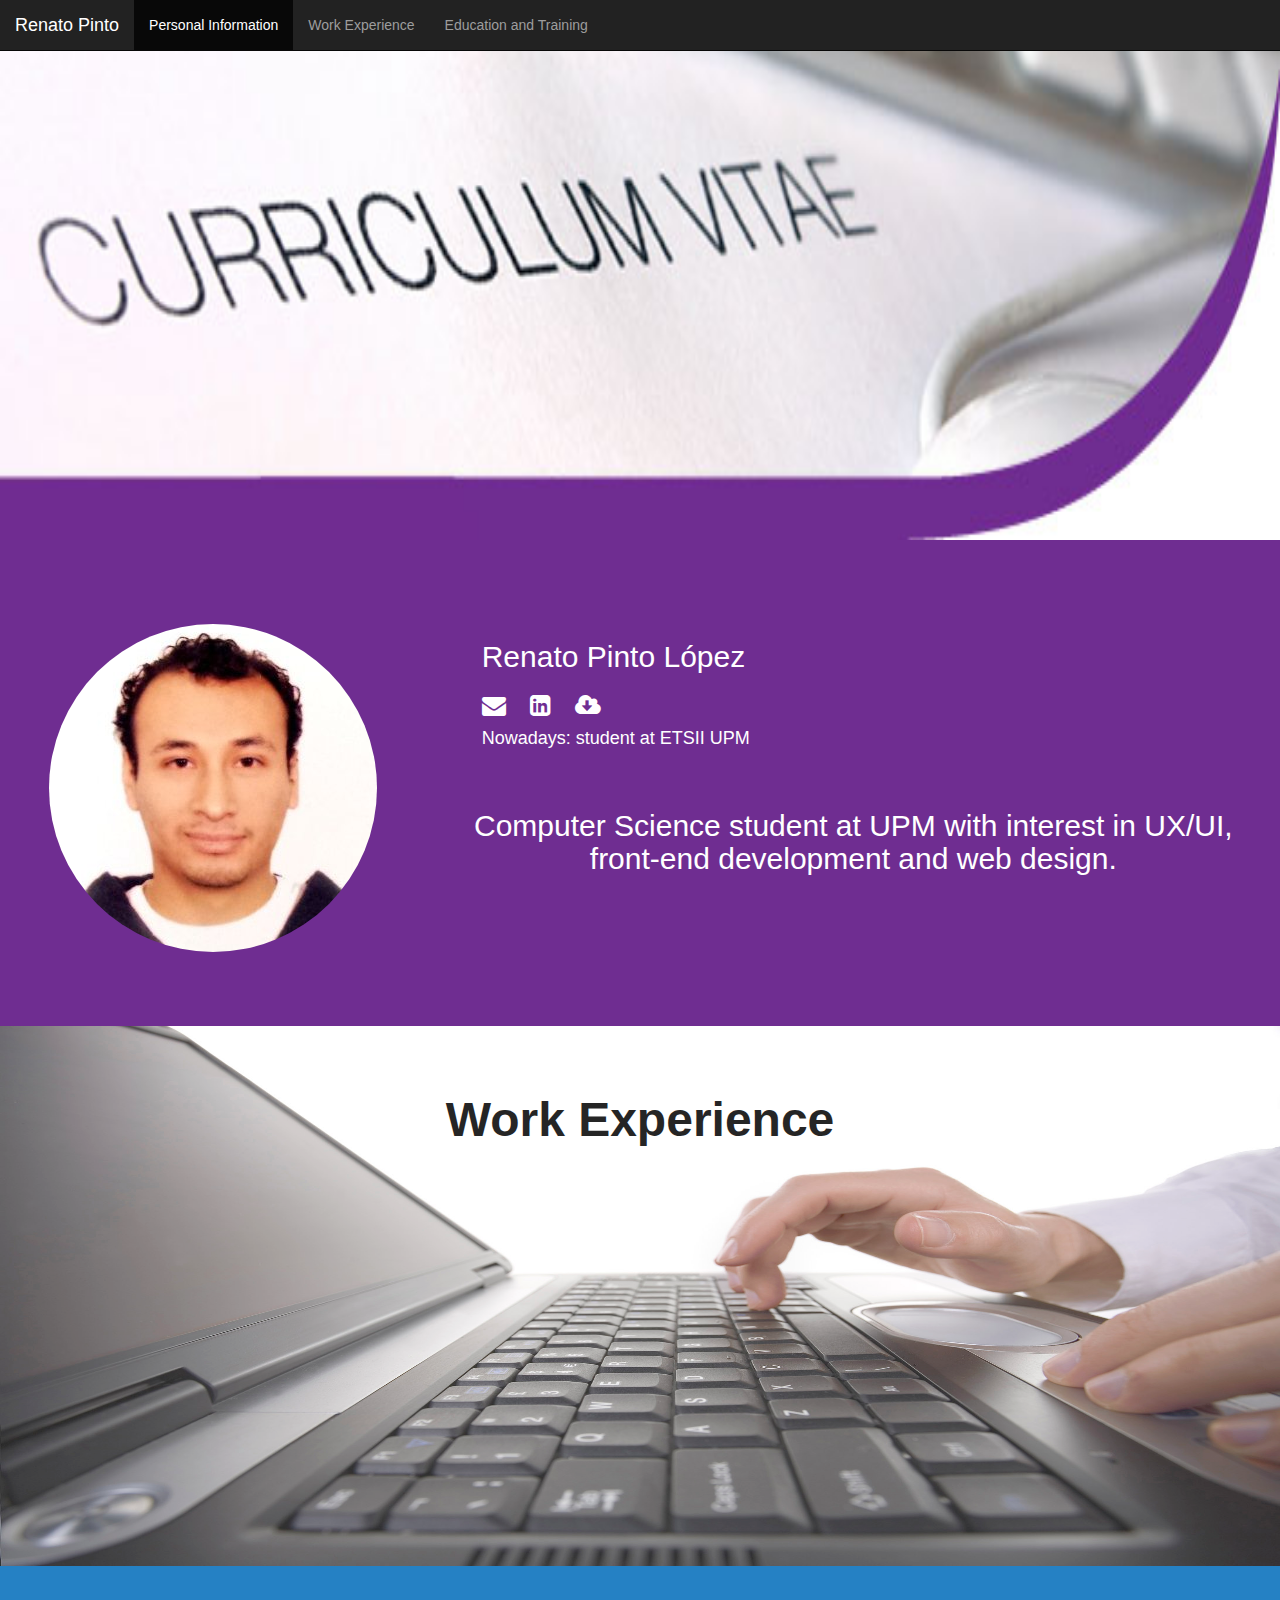
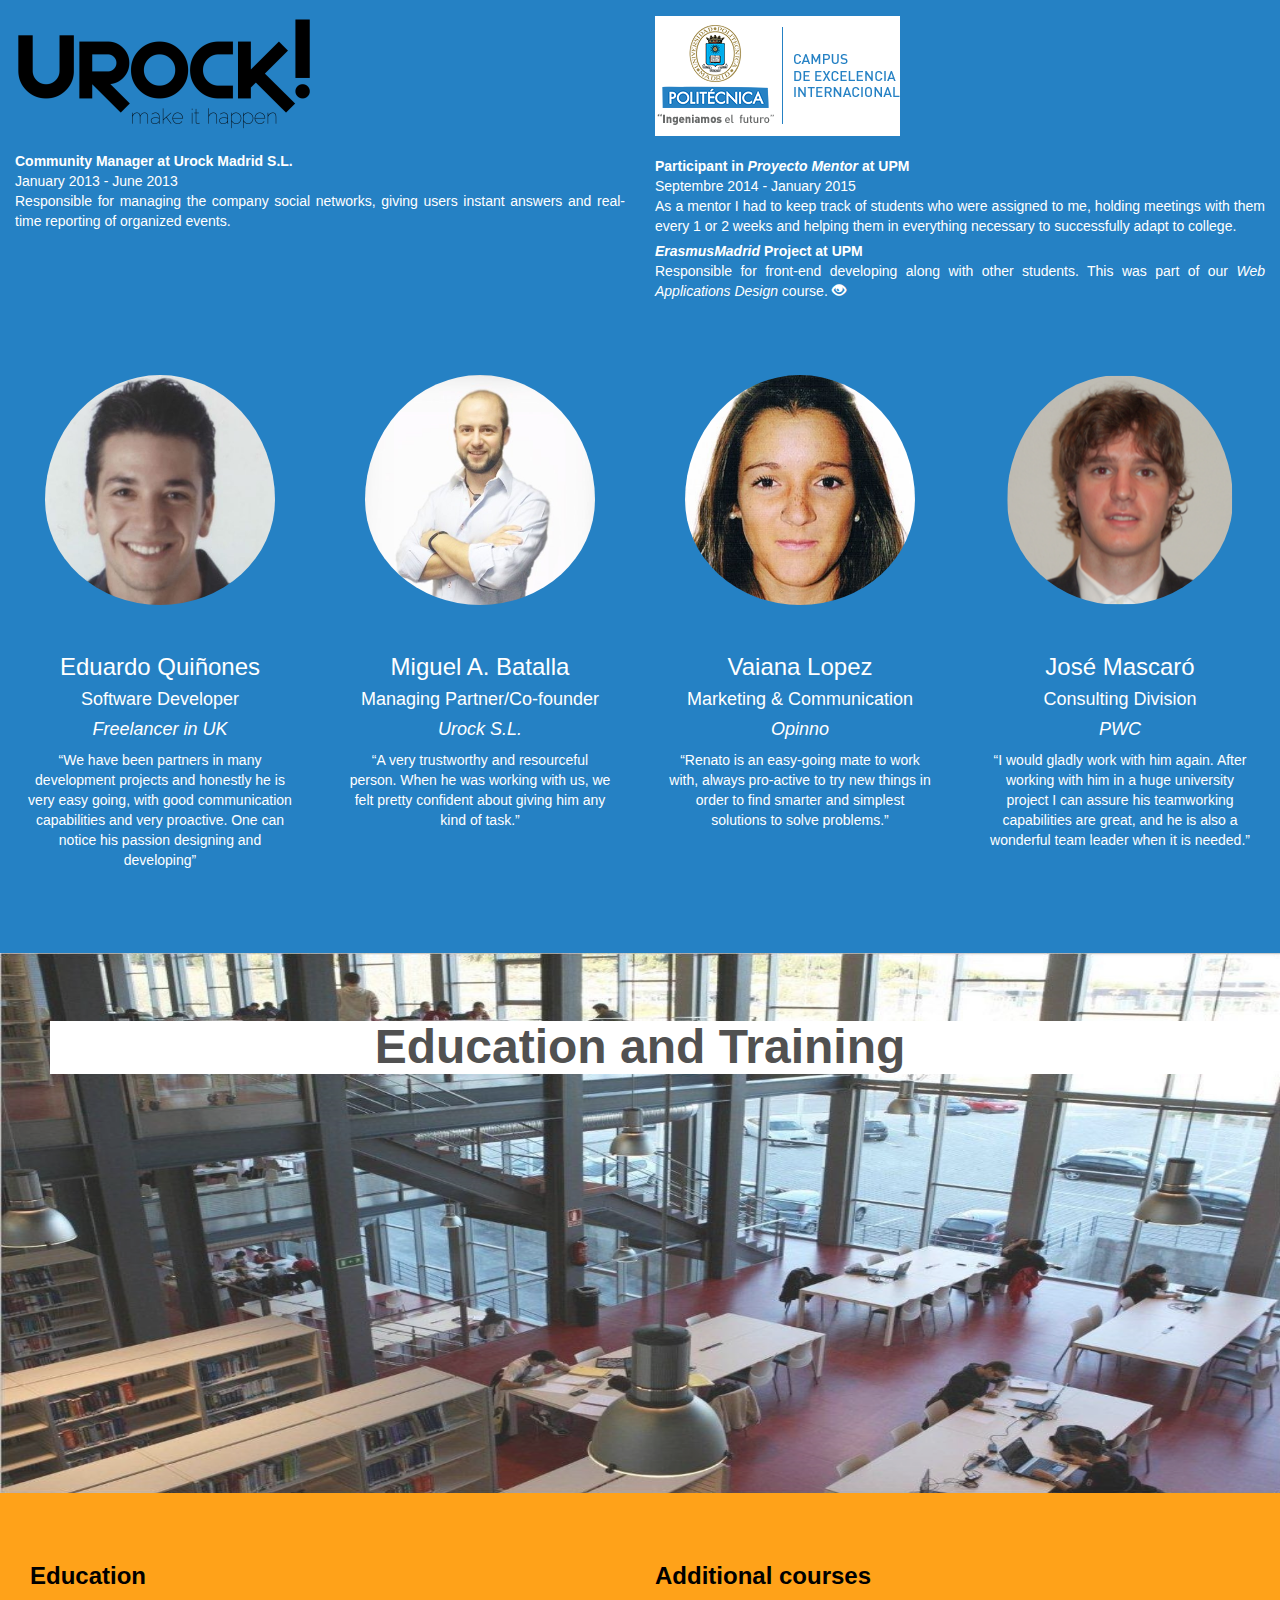
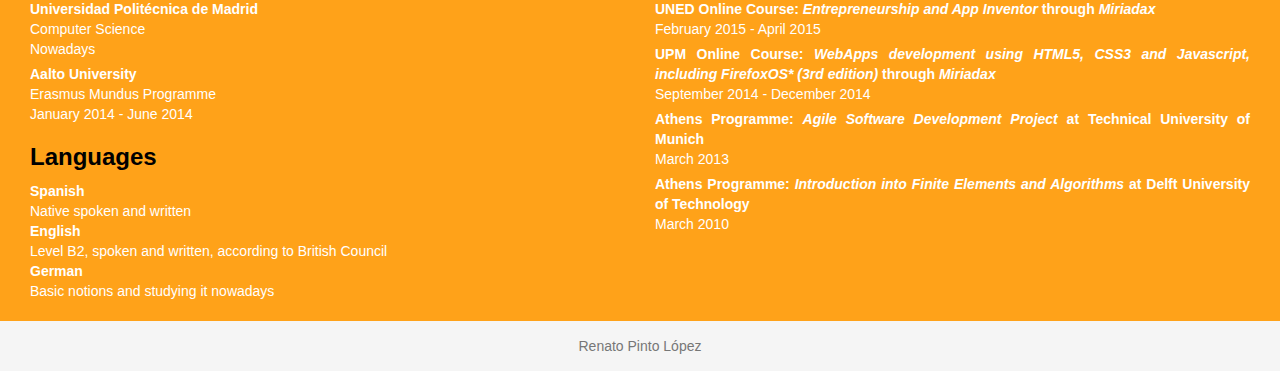
==== index.html @ 55683bf7 "First web curriculum" ====
<!DOCTYPE html>
<html>
<head>
	<title>Renato Pinto | Web Curriculum</title>
	<meta charset="utf-8">
	<meta name="viewport" content="width=device-width, initial-scale=1">
	<link rel="stylesheet" href="http://maxcdn.bootstrapcdn.com/bootstrap/3.3.5/css/bootstrap.min.css">
	<link rel="stylesheet" href="https://maxcdn.bootstrapcdn.com/font-awesome/4.4.0/css/font-awesome.min.css">
	<script src="https://ajax.googleapis.com/ajax/libs/jquery/1.11.3/jquery.min.js"></script>
	<script src="http://maxcdn.bootstrapcdn.com/bootstrap/3.3.5/js/bootstrap.min.js"></script>

    <link href="http://s3.amazonaws.com/codecademy-content/courses/ltp/css/shift.css" rel="stylesheet">

	<link rel="stylesheet" type="text/css" href="./style.css">
	<!-- <script type="text/javascript" src="./app.js"></script> -->

</head>
<body data-spy="scroll" data-target=".navbar" data-offset="50">

<nav class="navbar navbar-inverse navbar-fixed-top">
	<div class="container-fluid">
	<div class="navbar-header">
		<button type="button" class="navbar-toggle" data-toggle="collapse" data-target="#myNavbar">
			<span class="icon-bar"></span>
			<span class="icon-bar"></span>
			<span class="icon-bar"></span>
		</button>
		<a class="navbar-brand" href="#">Renato Pinto</a>
	</div>
	<div>
		<div class="collapse navbar-collapse" id="myNavbar">
		<ul class="nav navbar-nav">
			<li><a href="#dataJumbo">Personal Information</a></li>
			<li><a href="#expJumbo">Work Experience</a></li>
			<li><a href="#eduJumbo">Education and Training</a></li>
			<!--<li><a href="#hireJumbo">Hire me</a></li>-->
		</ul>
		</div>
	</div>
	</div>
</nav>    


<div class="jumbotron" id="dataJumbo"></div>
<div id="data" class="container-fluid">
	<div class="row">
		<div id="profilePic" class="col-md-4">
			<div class="thumbnail">
				<img class="img-responsive" src="./resources/RenatoPin-CVpic.jpg" alt="Renato Pinto CVpic">
			</div>			
		</div>
		<div class="col-md-8">
			<ul>
				<li id="name"><h2>Renato Pinto López</h2></li>
				<li id="email"><h3><a href="mailto:renapl90@gmail.com"><i class="fa fa-envelope"></i></a><a href="https://www.linkedin.com/pub/renato-pinto-l%C3%B3pez/31/239/117?domainCountryName=&csrfToken=ajax%3A7902018954306720306"><i class="fa fa-linkedin-square"></i></a><a href="./resources/CV-Renato Pinto.pdf" download><i class="fa fa-cloud-download"></i>
</a></h3></li>
				<li id="nowadays"><h4>Nowadays: student at ETSII UPM</h4></li>
				<!--<li id="residence"><h3>Residence: Rivas-vaciamadrid, Madrid</h3></li>-->
			</ul>
			<h2 id="quote">Computer Science student at UPM with interest in UX/UI, front-end development and web design.</h2>
		</div>
	</div>
</div>

<div class="jumbotron" id="expJumbo">
	<h1>Work Experience</h1>
</div>
<div id="experience" class="container-fluid">
	<div class="row">
		<div class="col-md-6">
			<img src="./resources/urock-300x115.png" alt="Urock Madrid S.L.">
			<dl>
				<dt>Community Manager at <a href="http://www.urock.es">Urock Madrid S.L.</a></dt>
					<dd id="workDate">January 2013 - June 2013</dd>
					<dd id="jobDescription">Responsible for managing the company social networks, giving users instant answers and real-time reporting of organized events.</dd>
			</dl>
		</div>
		<div class="col-md-6">
			<img src="./resources/upm-245x220.png" alt="Universidad Politécnica de Madrid">
			<dl>
				<dt>Participant in <em>Proyecto Mentor</em> at UPM</dt>
					<dd id="workDate">Septembre 2014 - January 2015</dd>
					<dd id="jobDescription">As a mentor I had to keep track of students who were assigned to me, holding meetings with them every 1 or 2 weeks and helping them in everything necessary to successfully adapt to college.</dd>
				<dt><em>ErasmusMadrid</em> Project at UPM</dt>
					<dd id="jobDescription">Responsible for front-end developing along with other students. This was part of our <em>Web Applications Design</em> course. <span class="glyphicon glyphicon-eye-open" id="eye" data-toggle="modal" data-target="#myModal"></span></dd>
			</dl>

		<!-- Modal -->
		<div class="modal fade" id="myModal" tabindex="-1" role="dialog" aria-labelledby="myModalLabel">
			<div class="modal-dialog" role="document">
				<div class="modal-content">
					<div class="modal-header">
						<button type="button" class="close" data-dismiss="modal" aria-label="Close"><span aria-hidden="true">&times;</span></button>
						<h4 class="modal-title" id="myModalLabel"><em>erasmusMadrid</em> overview</h4>
					</div>
					<div class="modal-body">
				
						<div id="carousel-example-generic" class="carousel slide" data-ride="carousel">
						  <!-- Indicators -->
						  <ol class="carousel-indicators">
						    <li data-target="#carousel-example-generic" data-slide-to="0" class="active"></li>
						    <li data-target="#carousel-example-generic" data-slide-to="1"></li>
						    
						  </ol>

						  <!-- Wrapper for slides -->
						  <div class="carousel-inner" role="listbox">
						    <div class="item active">
						      <img src="./resources/erasmusMadrid-main.png" alt="erasmusMadrid index">
						    </div>
						    <div class="item">
						      <img src="./resources/erasmusMadrid-event.png" alt="erasmusMadrid event">
						    </div>
						  </div>

						  <!-- Controls -->
						  <a class="left carousel-control" href="#carousel-example-generic" role="button" data-slide="prev">
						    <span class="glyphicon glyphicon-chevron-left" aria-hidden="true"></span>
						    <span class="sr-only">Previous</span>
						  </a>
						  <a class="right carousel-control" href="#carousel-example-generic" role="button" data-slide="next">
						    <span class="glyphicon glyphicon-chevron-right" aria-hidden="true"></span>
						    <span class="sr-only">Next</span>
						  </a>
						</div>
			  		</div>
				</div>
			  </div>
			</div>
		</div>
	</div>

	<div class="row" id="opinions">

		<div class="col-sm-6 col-md-3">
			<div class="thumbnail">
				<img class="img-responsive" src="./resources/EduardoQui-CVpic.jpg" alt="Eduardo Quiñones CV-pic">
				<div class="caption">
					<h3>Eduardo Quiñones</h3>
					<h4>Software Developer</h4>
					<h4><em>Freelancer in UK</em></h4>
					<q>We have been partners in many development projects and honestly he is very easy going, with good communication capabilities and very proactive. One can notice his passion designing and developing</q>
				</div>
			</div>
		</div>

		<div class="col-sm-6 col-md-3">
			<div class="thumbnail">
				<img class="img-responsive" src="./resources/MiguelBat-CVpic.jpg" alt="Miguel A. Batalla CV-pic">
				<div class="caption">
					<h3>Miguel A. Batalla</h3>
					<h4>Managing Partner/Co-founder</h4>
					<h4><em>Urock S.L.</em></h4>
					<q>A very trustworthy and resourceful person. When he was working with us, we felt pretty confident about giving him any kind of task.</q>
				</div>
			</div>
		</div>

		<div class="col-sm-6 col-md-3">
			<div class="thumbnail">
				<img class="img-responsive" src="./resources/VaianaLop-CVpic.jpg" alt="Vaiana Lopez CV-pic">
				<div class="caption">
					<h3>Vaiana Lopez</h3>
					<h4>Marketing & Communication</h4>
					<h4><em>Opinno</em></h4>
					<q>Renato is an easy-going mate to work with, always pro-active to try new things in order to find smarter and simplest solutions to solve problems.</q>
				</div>
			</div>
		</div>

		<div class="col-sm-6 col-md-3">
			<div class="thumbnail">
				<img class="img-responsive" src="./resources/JoseMasc-CVpic.png" alt="José Mascaró CV-pic">
				<div class="caption">
					<h3>José Mascaró</h3>
					<h4>Consulting Division</h4>
					<h4><em>PWC</em></h4>
					<q>I would gladly work with him again. After working with him in a huge university project I can assure his teamworking capabilities are great, and he is also a wonderful team leader when it is needed.</q>
				</div>
			</div>
		</div>

	</div>
</div>


<div class="jumbotron" id="eduJumbo">
	<h1>Education and Training</h1>
</div>
<div id="education" class="container-fluid">
	<div class="col-md-6">
		<h3>Education</h3>
			<dl>
				<dt>Universidad Politécnica de Madrid</dt>
					<dd>Computer Science</dd>
					<dd id="dateUniv">Nowadays</dd>
				<dt>Aalto University</dt>
					<dd>Erasmus Mundus Programme</dd>
					<dd id="dateUniv">January 2014 - June 2014</dd>
			</dl>
		<h3>Languages</h3>
			<dl>
				<dt>Spanish</dt>
					<dd>Native spoken and written</dd>
				<dt>English</dt>
					<dd>Level B2, spoken and written, according to British Council</dd>
				<dt>German</dt>
					<dd>Basic notions and studying it nowadays</dd>
			</dl>
	</div>

	<div class="col-md-6">
		<h3>Additional courses</h3>
			<dl>
				<dt>UNED Online Course: <em>Entrepreneurship and App Inventor</em> through <em>Miriadax</em></dt>
					<dd id="dateUniv">February 2015 - April 2015</dd>		
				<dt>UPM Online Course: <em>WebApps development using HTML5, CSS3 and Javascript, including FirefoxOS* (3rd edition)</em> through <em>Miriadax</em></dt>
					<dd id="dateUniv">September 2014 - December 2014</dd>
				<dt>Athens Programme: <em>Agile Software Development Project</em> at Technical University of Munich</dt>
					<dd id="dateUniv">March 2013</dd>
				<dt>Athens Programme: <em>Introduction into Finite Elements and Algorithms</em> at Delft University of Technology</dt>
					<dd id="dateUniv">March 2010</dd>
			</dl>
	</div>

	
</div>
<!--
<div class="jumbotron" id="hireJumbo">
	<h1>Hire me</h1>
</div>
<div id="hire" class="container-fluid">
		<div class="row">

			<div class="col-md-3"></div>

			<div id="contactMeForm" class="col-md-6">
				<h2>Contact me</h2>


			
				<form>
					<div class="form-group">
						<label for="exampleInputEmail1">Your e-mail</label>
						<input type="email" class="form-control" id="exampleInputEmail1" placeholder="e-mail">
					</div>
					<div class="form-group">
						<label for="exampleInputEmail1">Your name/company name</label>
						<input type="text" class="form-control" id="exampleInputEmail1" placeholder="Name">
					</div>
					<div class="form-group">
						<label for="exampleInputPassword1">Message</label>
						<textarea class="form-control" id="inputMessage" placeholder="Message" rows="6"></textarea>
					</div>
					<button type="submit" class="btn btn-default">Submit</button>
				</form>
				


			</div>

			<div class="col-md-3"></div>
		</div>
</div>
-->


	<footer class="footer">
		<div class="container">
		<p class="text-muted">Renato Pinto López</p>
		</div>
	</footer>
</body>
</html>
---- style.css ----
body {
    position: relative;
    max-width: 100%;
    min-height: 100%;
    text-align: justify;
}

a:link {
    text-decoration: none;
    color: #fff;
}

a:visited {
    text-decoration: none;
    color: #fff;
}

a:hover{
	color: #000;
}

.jumbotron{
	height: 60vh;
	padding-left: 50px;
	padding-right: 50px;
	text-align: center;
}

#dataJumbo{
	background-image: url('./resources/CV-banner.jpg');
	background-size: 100% 100%;
	background-repeat: no-repeat;
    top: 0px;
	color: #fff;
	margin-bottom: 0px;
	max-width: 100%;
}

#dataJumbo h1{
	padding: auto;
	color: #fff;
}

#data{
	min-height: 50vh;
	padding-top: 80px;
	padding-bottom: 50px;
	color: #fff;
	background-color: #6F2D91;
}

#data ul{
	list-style: none;
}

.fa{
	padding-right: 1em;
}

#quote{
	margin-top: 2em;
	text-align: center;
}

#profilePic .thumbnail{
	background: none;
	border-style: none;
}

#profilePic img {
	border-radius: 100%;
}

#expJumbo{
	background-image: url('./resources/handscomputer-jumbo.jpg');
	background-size: 100% 100%;
	top: 0px;
	color: #000;
	opacity: 0.85;
	margin-bottom: 0px;
	max-width: 100%;
}

#expJumbo h1{
  font-size: 48px;  
  font-family: 'Shift', sans-serif;
  font-weight: bold;
}

#experience{
	min-height: 50vh;
	padding-top: 50px;
	padding-bottom: 50px;
	color: #fff;
	background-color: #2581C4;
}

#experience img{
	padding-bottom: 20px;
	margin: auto;
}

#jobDescription{
	margin-bottom: 5px;
}

.glyphicon-eye-open:hover{
	color: #000;
	cursor: pointer;
}

.modal{
	color: #000;
	text-align: center;
}
#opinions{
	margin-top: 50px;
	text-align: center;
}

#opinions .thumbnail{
	background: none;
	border-style: none;
}

#opinions img{
	border-radius: 100%;
	min-height: 200px;
	max-height: 250px;
}

#opinions img:hover{
	max-height: 265px;
}

#opinions .caption{
	color: #fff;
}

.caption q{
	margin-top: 50px;
}

#eduJumbo{
	background-image: url('./resources/campusSur-jumbo.jpg');
	background-size: 100% 100%;
	color: #333;
	opacity: 0.85;
	margin-bottom: 0px;
	max-width: 100%;
}
#eduJumbo h1{
	font-size: 48px;  
	font-family: 'Shift', sans-serif;
	font-weight: bold;
	background-color: #fff;
}

#education {
	min-height: 50vh;
	padding-top: 50px;
	padding-bottom: 50px;
	color: #fff;
	background-color: #FFA219;
}

#education h3{
	font-family: 'Shift', sans-serif;
	font-weight: bold;
	color: #000;
}

#dateUniv{
	margin-bottom: 5px;
}


/*
#hireJumbo{
	background-image: url(./resources/handshake-jumbo.jpg);
	background-size: 100% 100%;
	color: #000;
	opacity: 0.8;
	margin-bottom: 0px;
}

#hireJumbo h1{
	font-size: 48px;  
	font-family: 'Shift', sans-serif;
	font-weight: bold;
}

#hire {
	min-height: 50vh;
	padding-top: 50px;
	color: #fff;
	background-color: #00bcd4;
	padding-bottom: 70px;
}
*/

.footer {
  position: absolute;
  bottom: 0;
  width: 100%;
  /* Set the fixed height of the footer here */
  height: 50px;
  background-color: #f5f5f5;
  text-align: center;
}

.container {
  width: auto;
  max-width: 680px;
  padding: 0 15px;
}
.container .text-muted {
  margin: 15px 0;
}
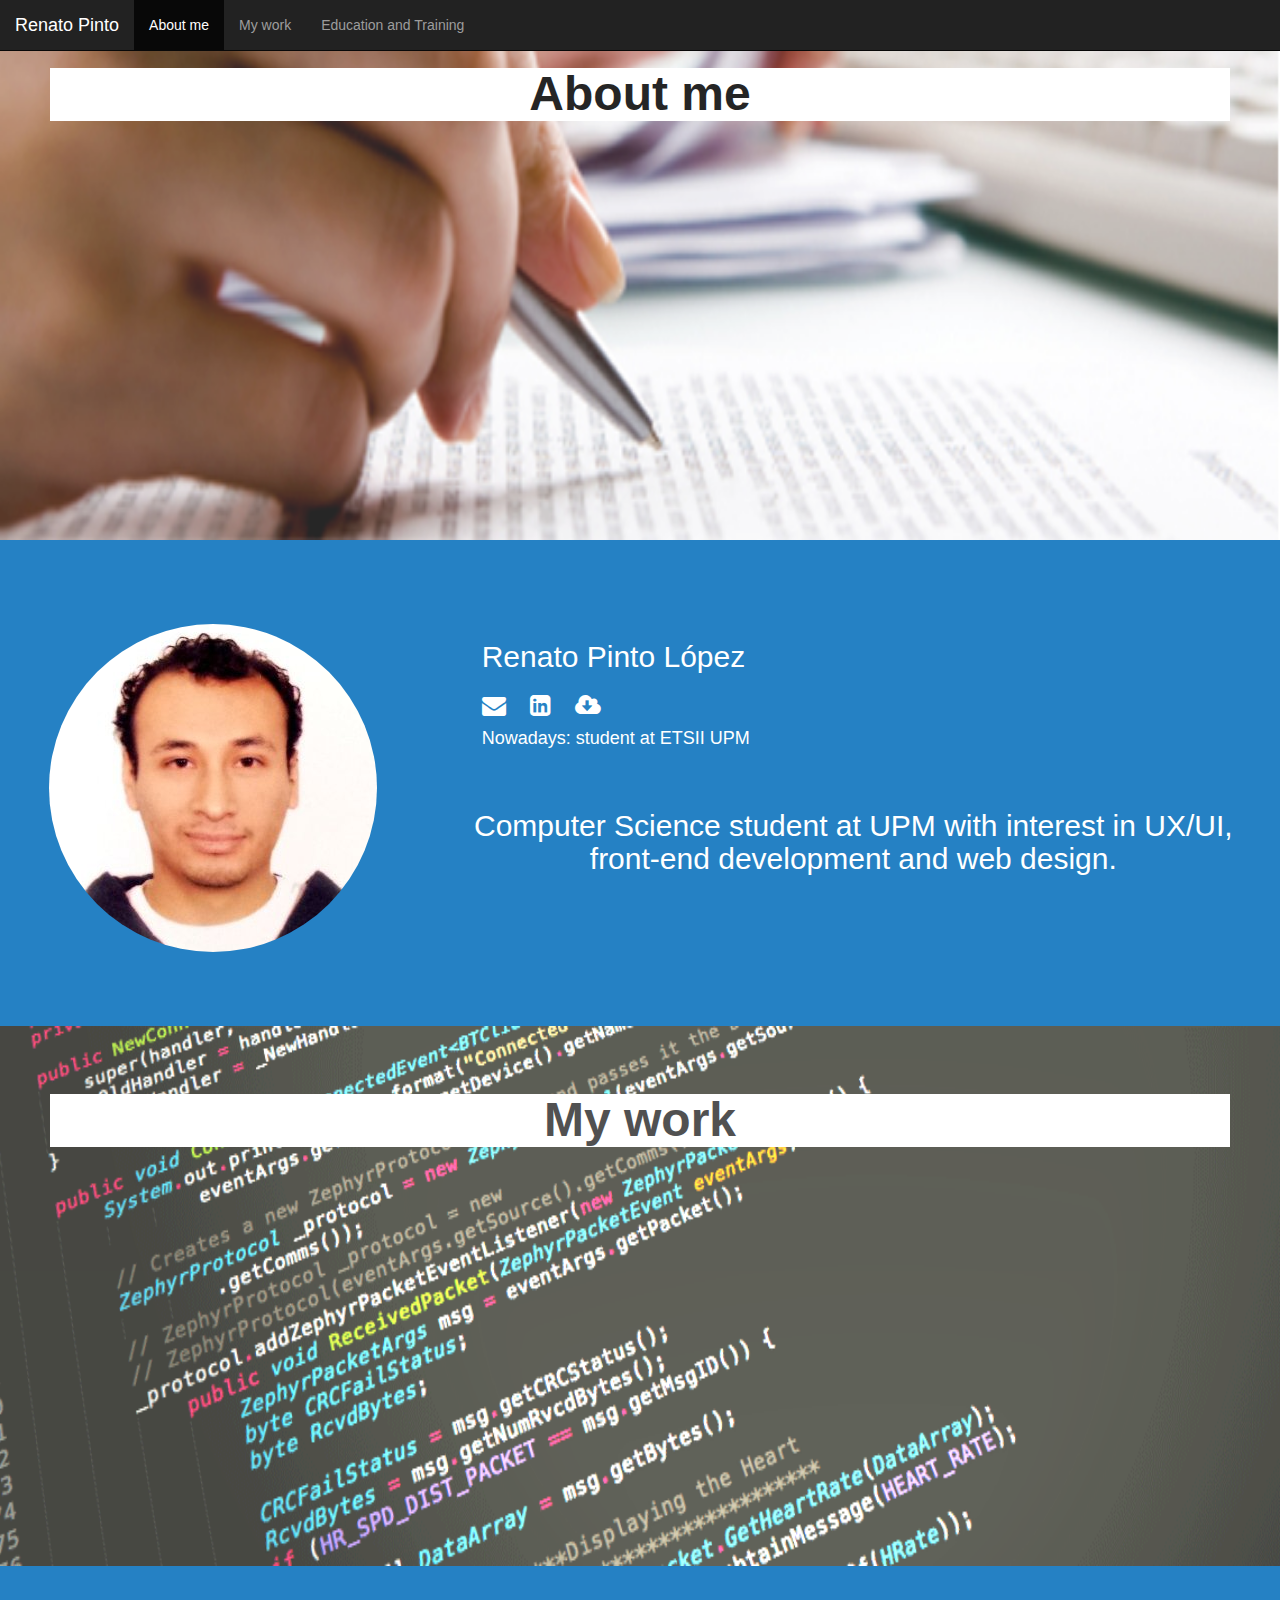
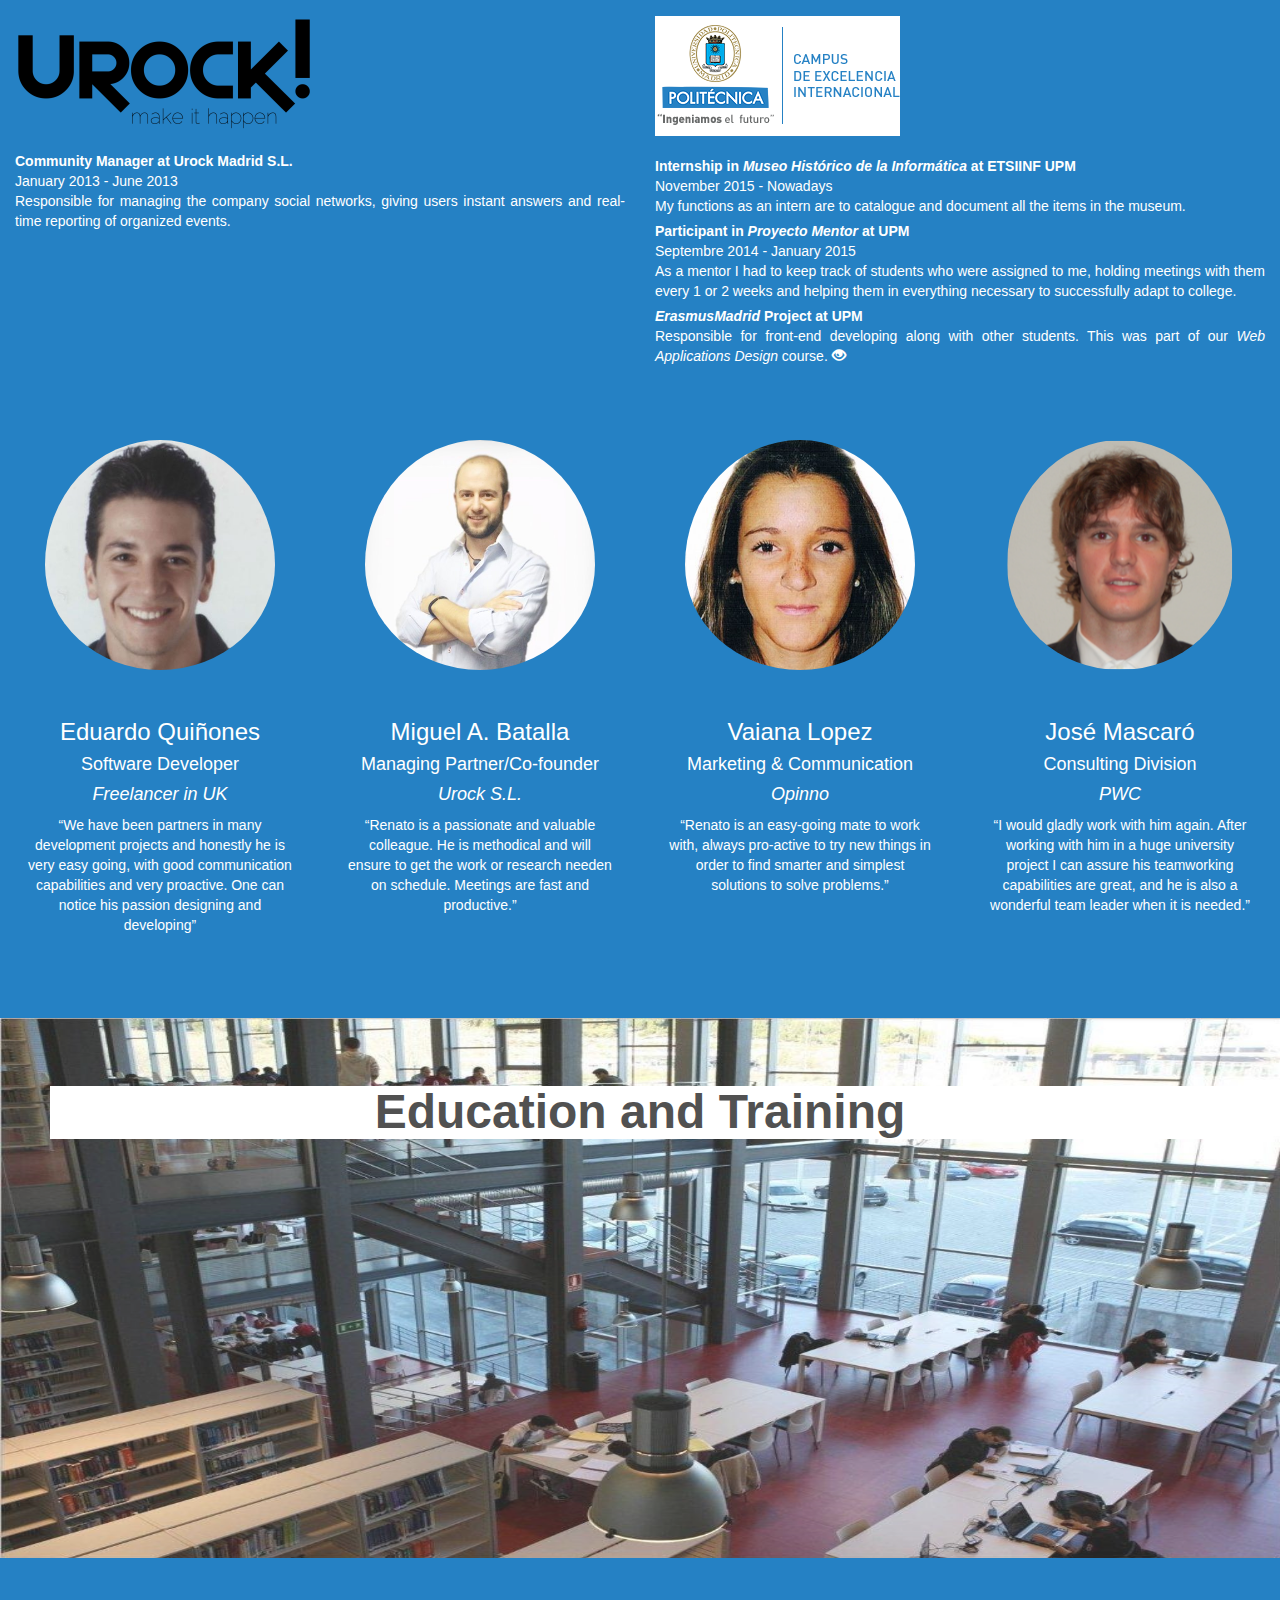
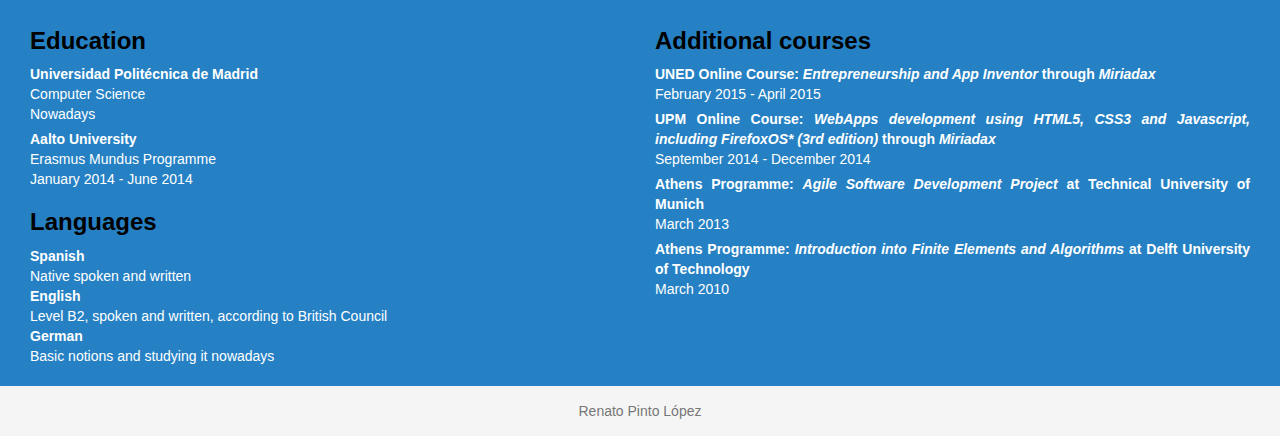
==== commit d0175a22: "Updating github repo" ====
--- a/index.html
+++ b/index.html
@@ -30,10 +30,9 @@
 	<div>
 		<div class="collapse navbar-collapse" id="myNavbar">
 		<ul class="nav navbar-nav">
-			<li><a href="#dataJumbo">Personal Information</a></li>
-			<li><a href="#expJumbo">Work Experience</a></li>
+			<li><a href="#dataJumbo">About me</a></li>
+			<li><a href="#expJumbo">My work</a></li>
 			<li><a href="#eduJumbo">Education and Training</a></li>
-			<!--<li><a href="#hireJumbo">Hire me</a></li>-->
 		</ul>
 		</div>
 	</div>
@@ -41,7 +40,9 @@
 </nav>    
 
 
-<div class="jumbotron" id="dataJumbo"></div>
+<div class="jumbotron" id="dataJumbo">
+	<h1>About me</h1>
+</div>
 <div id="data" class="container-fluid">
 	<div class="row">
 		<div id="profilePic" class="col-md-4">
@@ -55,7 +56,6 @@
 				<li id="email"><h3><a href="mailto:renapl90@gmail.com"><i class="fa fa-envelope"></i></a><a href="https://www.linkedin.com/pub/renato-pinto-l%C3%B3pez/31/239/117?domainCountryName=&csrfToken=ajax%3A7902018954306720306"><i class="fa fa-linkedin-square"></i></a><a href="./resources/CV-Renato Pinto.pdf" download><i class="fa fa-cloud-download"></i>
 </a></h3></li>
 				<li id="nowadays"><h4>Nowadays: student at ETSII UPM</h4></li>
-				<!--<li id="residence"><h3>Residence: Rivas-vaciamadrid, Madrid</h3></li>-->
 			</ul>
 			<h2 id="quote">Computer Science student at UPM with interest in UX/UI, front-end development and web design.</h2>
 		</div>
@@ -63,7 +63,7 @@
 </div>
 
 <div class="jumbotron" id="expJumbo">
-	<h1>Work Experience</h1>
+	<h1>My work</h1>
 </div>
 <div id="experience" class="container-fluid">
 	<div class="row">
@@ -78,6 +78,9 @@
 		<div class="col-md-6">
 			<img src="./resources/upm-245x220.png" alt="Universidad Politécnica de Madrid">
 			<dl>
+				<dt>Internship in <em>Museo Histórico de la Informática</em> at ETSIINF UPM</dt>
+					<dd id="workDate">November 2015 - Nowadays</dd>
+					<dd id="jobDescription">My functions as an intern are to catalogue and document all the items in the museum.</dd>
 				<dt>Participant in <em>Proyecto Mentor</em> at UPM</dt>
 					<dd id="workDate">Septembre 2014 - January 2015</dd>
 					<dd id="jobDescription">As a mentor I had to keep track of students who were assigned to me, holding meetings with them every 1 or 2 weeks and helping them in everything necessary to successfully adapt to college.</dd>
@@ -151,7 +154,7 @@
 					<h3>Miguel A. Batalla</h3>
 					<h4>Managing Partner/Co-founder</h4>
 					<h4><em>Urock S.L.</em></h4>
-					<q>A very trustworthy and resourceful person. When he was working with us, we felt pretty confident about giving him any kind of task.</q>
+					<q>Renato is a passionate and valuable colleague. He is methodical and will ensure to get the work or research needen on schedule. Meetings are fast and productive.</q>
 				</div>
 			</div>
 		</div>
@@ -221,49 +224,8 @@
 				<dt>Athens Programme: <em>Introduction into Finite Elements and Algorithms</em> at Delft University of Technology</dt>
 					<dd id="dateUniv">March 2010</dd>
 			</dl>
-	</div>
-
-	
-</div>
-<!--
-<div class="jumbotron" id="hireJumbo">
-	<h1>Hire me</h1>
-</div>
-<div id="hire" class="container-fluid">
-		<div class="row">
-
-			<div class="col-md-3"></div>
-
-			<div id="contactMeForm" class="col-md-6">
-				<h2>Contact me</h2>
-
-
-			
-				<form>
-					<div class="form-group">
-						<label for="exampleInputEmail1">Your e-mail</label>
-						<input type="email" class="form-control" id="exampleInputEmail1" placeholder="e-mail">
-					</div>
-					<div class="form-group">
-						<label for="exampleInputEmail1">Your name/company name</label>
-						<input type="text" class="form-control" id="exampleInputEmail1" placeholder="Name">
-					</div>
-					<div class="form-group">
-						<label for="exampleInputPassword1">Message</label>
-						<textarea class="form-control" id="inputMessage" placeholder="Message" rows="6"></textarea>
-					</div>
-					<button type="submit" class="btn btn-default">Submit</button>
-				</form>
-				
-
-
-			</div>
-
-			<div class="col-md-3"></div>
-		</div>
-</div>
--->
-
+	</div>	
+</div>
 
 	<footer class="footer">
 		<div class="container">
--- a/style.css
+++ b/style.css
@@ -27,18 +27,20 @@
 }
 
 #dataJumbo{
-	background-image: url('./resources/CV-banner.jpg');
-	background-size: 100% 100%;
-	background-repeat: no-repeat;
-    top: 0px;
-	color: #fff;
+	background-image: url('./resources/resume-banner.jpg');
+	background-size: 100% 100%;
+	color: #333;
+	opacity: 0.85;
 	margin-bottom: 0px;
 	max-width: 100%;
 }
 
 #dataJumbo h1{
-	padding: auto;
-	color: #fff;
+	color: #000;
+	font-size: 48px;
+	font-family: 'Shift', sans-serif;
+	font-weight: bold;
+	background-color: #fff;
 }
 
 #data{
@@ -46,7 +48,7 @@
 	padding-top: 80px;
 	padding-bottom: 50px;
 	color: #fff;
-	background-color: #6F2D91;
+	background-color: #2581C4;
 }
 
 #data ul{
@@ -72,19 +74,19 @@
 }
 
 #expJumbo{
-	background-image: url('./resources/handscomputer-jumbo.jpg');
-	background-size: 100% 100%;
-	top: 0px;
-	color: #000;
+	background-image: url('./resources/coding-banner.png');
+	background-size: 100% 100%;
+	color: #333;
 	opacity: 0.85;
 	margin-bottom: 0px;
 	max-width: 100%;
 }
 
 #expJumbo h1{
-  font-size: 48px;  
-  font-family: 'Shift', sans-serif;
-  font-weight: bold;
+	font-size: 48px; 
+	font-family: 'Shift', sans-serif;
+	font-weight: bold;
+	background-color: #fff;
 }
 
 #experience{
@@ -161,7 +163,7 @@
 	padding-top: 50px;
 	padding-bottom: 50px;
 	color: #fff;
-	background-color: #FFA219;
+	background-color: #2581C4;
 }
 
 #education h3{
